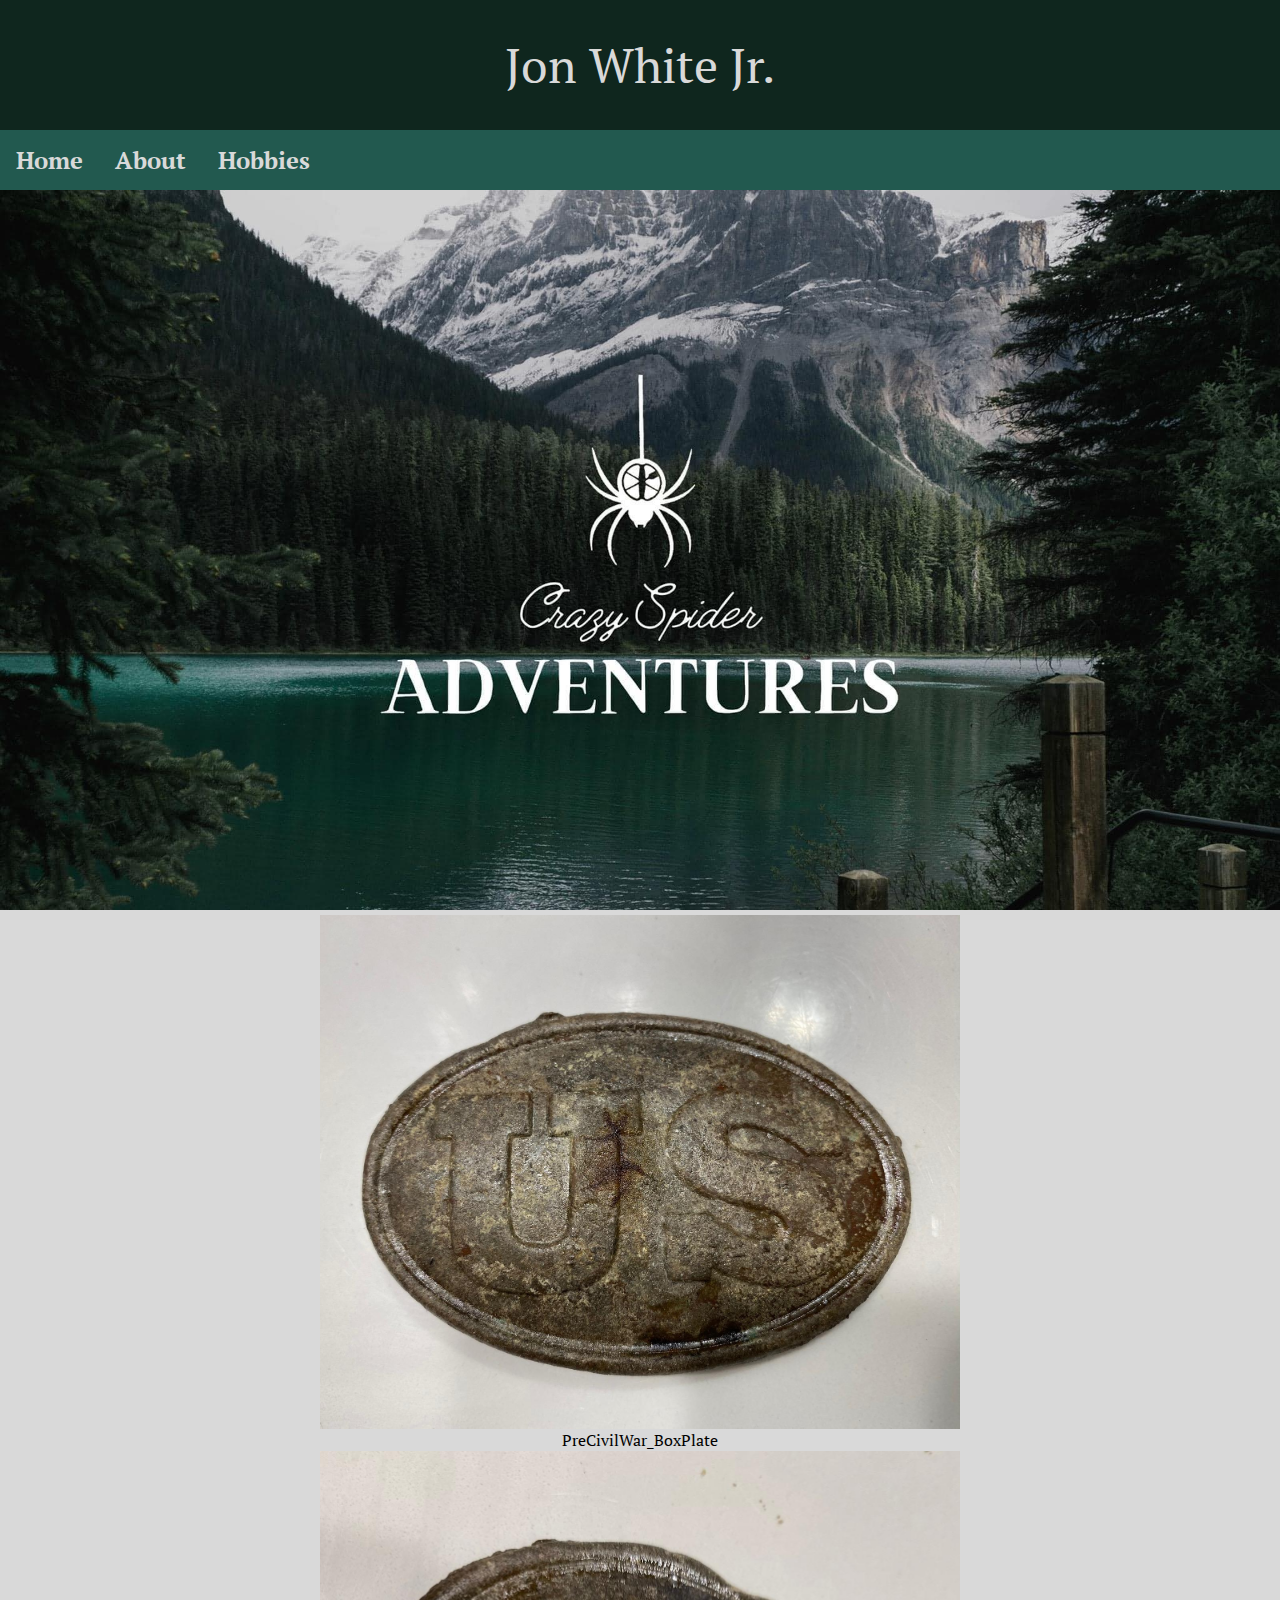
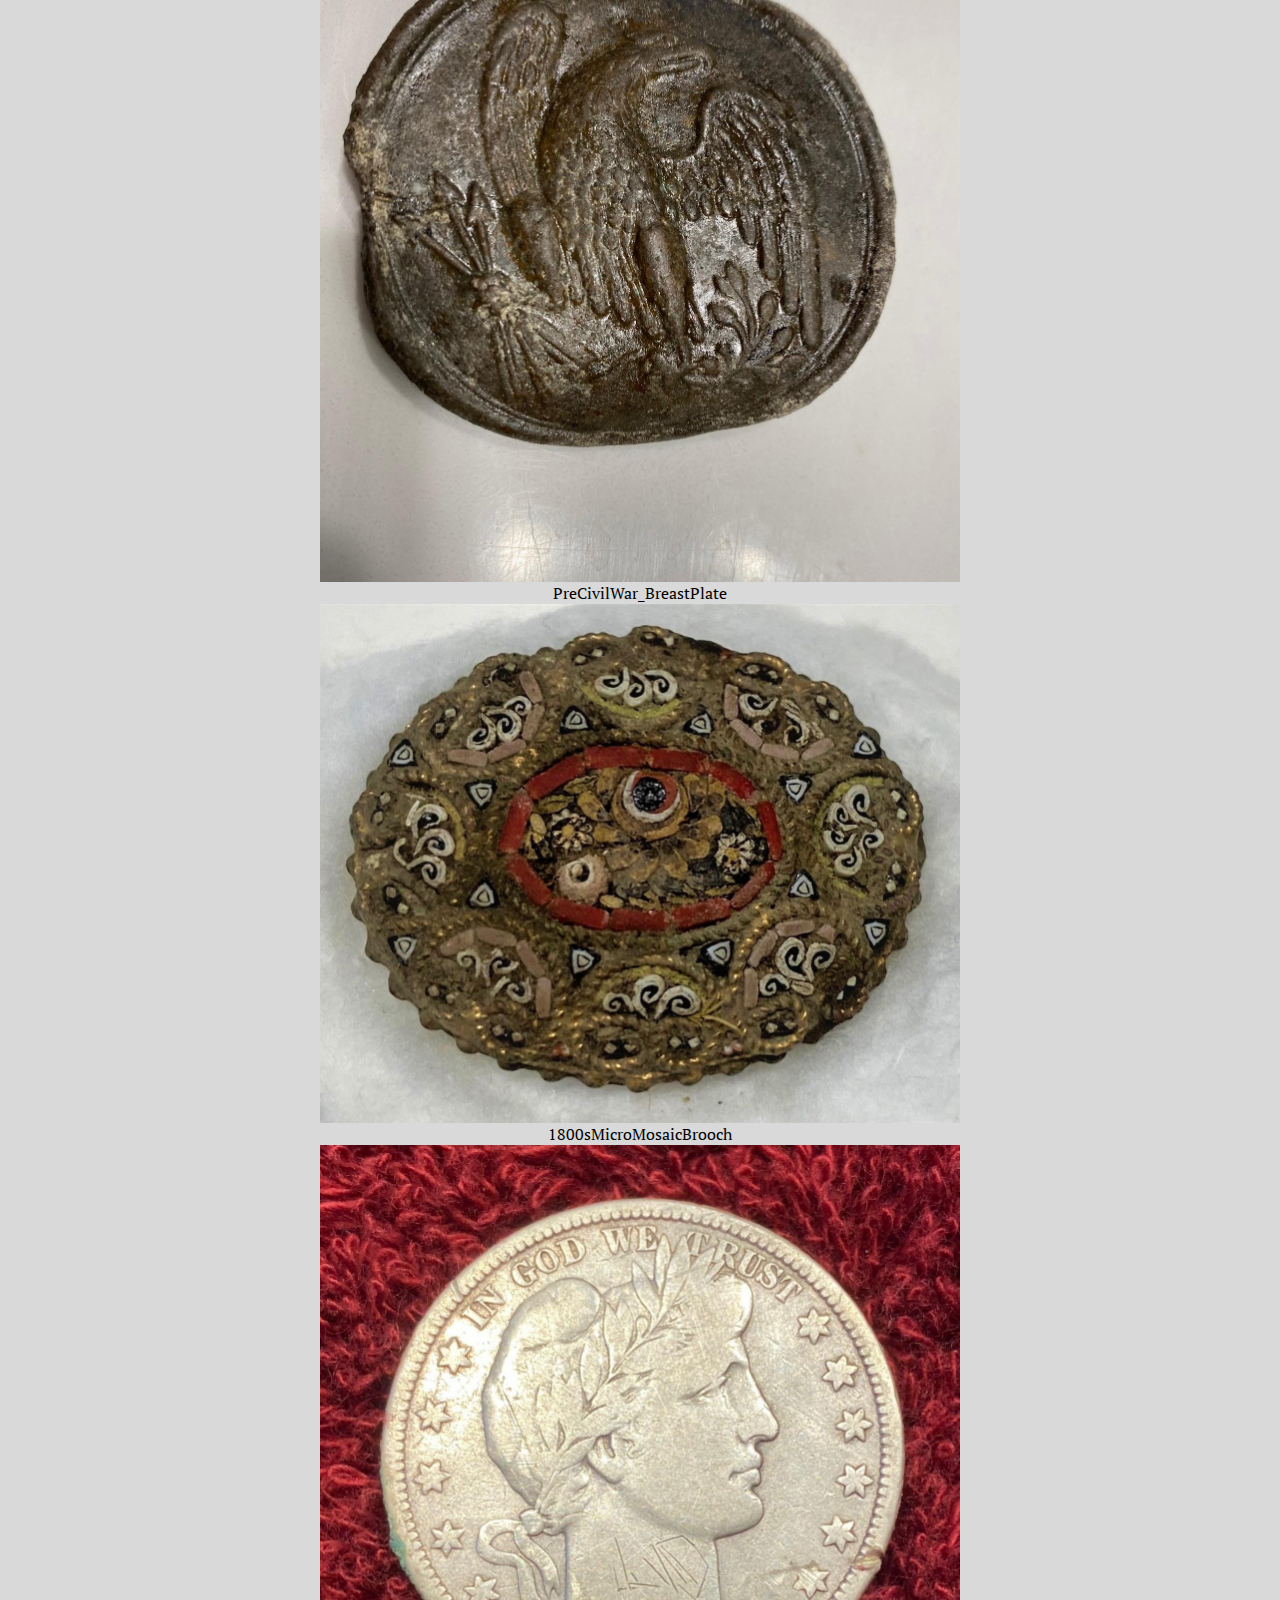
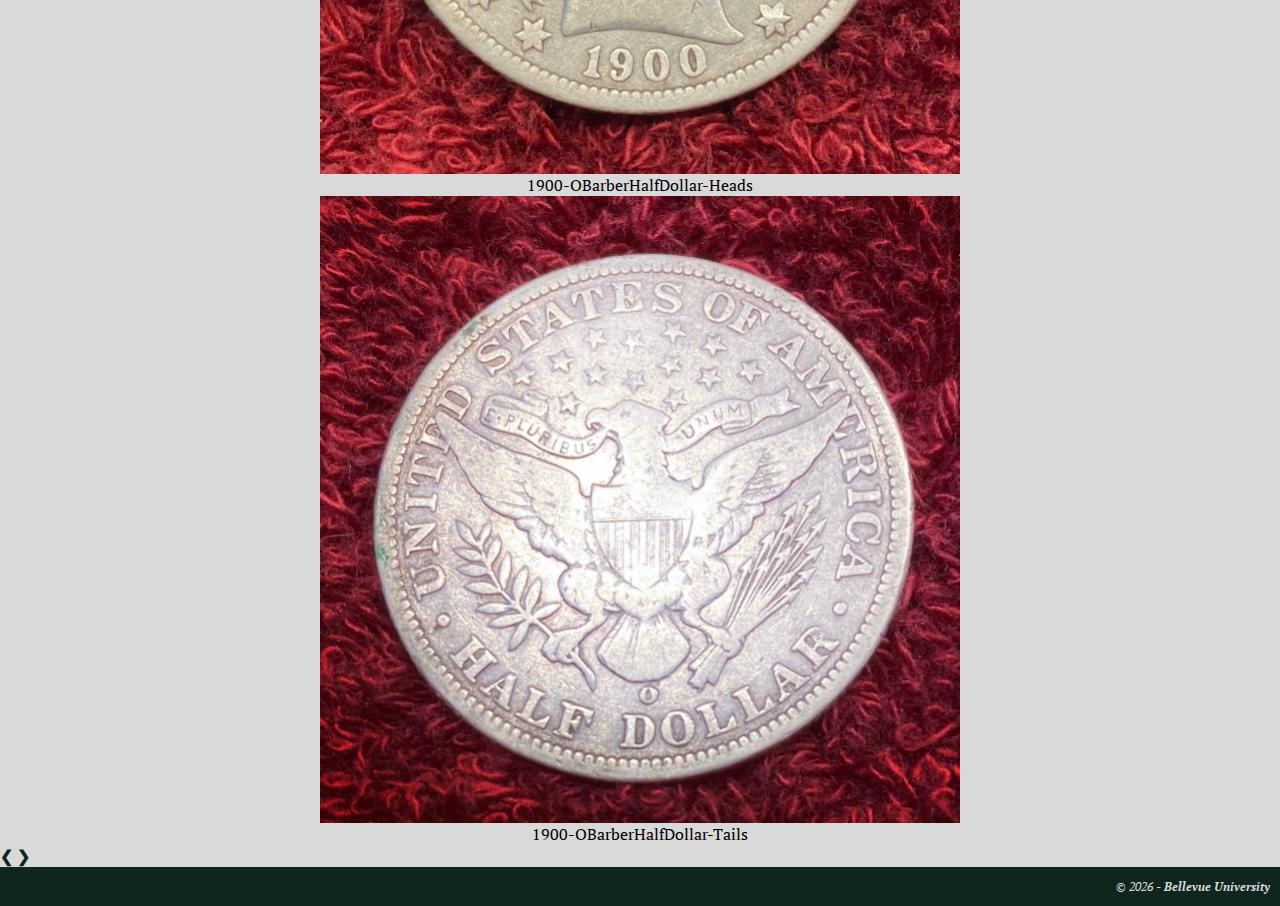
==== index.html @ c967c0a4 "fixed index page" ====
<!DOCTYPE html>
<html lang="en">
<head>
    <title>CSD 340 Web Development with HTML and CSS</title>
    <link rel="stylesheet" type="text/css" href="bioSite.css">
    <link href="https://fonts.googleapis.com/css2?family=Ms+Madi&family=PT+Serif:wght@400;700&display=swap" rel="stylesheet">
</head>
<body>
    <div>
        <header>
            <h1>Jon White Jr.</h1>
        </header>
        <div id="navbar">
            <a href="index.html">Home</a>
            <a href="about.html">About</a>
            <a href="hobbies.html">Hobbies</a>
        </div>
        <div id="header-photo">
            <center><img src="pics/Header_Photo.jpg" ></center>
        </div>
        <div id="slideshow-container">
            <div class="mySlides fade">
                <img src="pics/PreCivilWar_BoxPlate.jpg" style="width:100%">
                <center>PreCivilWar_BoxPlate</center>
            </div>
    
            <div class="mySlides fade">
                <img src="pics/PreCivilWar_BreastPlate.jpg" style="width:100%">
                <center>PreCivilWar_BreastPlate</center>
            </div>
    
            <div class="mySlides fade">
                <img src="pics/1800sMicroMosaicBrooch.jpg" style="width:100%">
                <center>1800sMicroMosaicBrooch</center>
            </div>
    
            <div class="mySlides fade">
                <img src="pics/1900-OBarberHalfDollar-Heads.jpg" style="width:100%">
                <center>1900-OBarberHalfDollar-Heads</center>
            </div>
    
            <div class="mySlides fade">
                <img src="pics/1900-OBarberHalfDollar-Tails.jpg" style="width:100%">
                <center>1900-OBarberHalfDollar-Tails</center>
            </div>
    
            <a class="prev" onclick="plusSlides(-1)">&#10094;</a>
            <a class="next" onclick="plusSlides(1)">&#10095;</a>
        </div>
        <div style="text-align:center">
            <span class="dot" onclick="currentSlide(1)"></span>
            <span class="dot" onclick="currentSlide(2)"></span>
            <span class="dot" onclick="currentSlide(3)"></span>
            <span class="dot" onclick="currentSlide(4)"></span>
            <span class="dot" onclick="currentSlide(5)"></span>
        </div>
        <footer>
            <p>
                &copy; <script>document.write(new Date().getFullYear())</script> - 
                <a href="https://www.bellevue.edu/" target="_blank">Bellevue University</a>
            </p>
        </footer>
    </div>
    
</body>
</html>
---- bioSite.css ----
html, body {
    padding:0; 
    margin:0; 
    height:100%;
    background-color: #d9d9d9;
}

body {
    font-family: "PT Serif", "Ms Madi";
}

header {
    background-color: #0F261E;
    color: #d9d9d9;
    padding: 1px;
    text-align: center;
}

h1 {
    font-weight: 400;
    font-size: 48px;
}

h2 {
    padding: 10px;
}

#navbar {
    overflow: hidden;
    background-color: #22594F;
}

#navbar a {
    float: left;
    display: block;
    color: #d9d9d9;
    text-align: center;
    padding: 14px 16px;
    text-decoration: none;
    font-size: 24px;
}

#navbar a:hover {
    background-color: #485059;
    color: #d9d9d9;
    
}

#header-photo img {
    background-color: #0F261E;
    max-width: 100%;
    max-height: 100vh;
    margin: auto;
}

#slideshow-container img {
    max-width: 50%;
    display: block;
    margin-left: auto;
    margin-right: auto;
}

#bio-container {
    background-color: #d9d9d9;
}

#bio-container div {
    padding: 10px;
}

#bio-portrait {
    float: right;
    height: 20%;
    width: 20%;
}

#hobby-container {
    background-color: #d9d9d9;
}

#hobby-container img {
    max-width: 90%;
    display: block;
    margin-left: auto;
    margin-right: auto;
}

#hobby-container center {
    padding: 10px;
}

a {
    color: #0F261E;
    text-decoration: none;
    font-weight: bold;
}

a:hover {
    text-decoration: underline;
}

a:visited {
    color: white;
}

footer {
    background-color: #0F261E;
    position: absolute;
    width: 100%;
}

footer p {
    color: #d9d9d9;
    font-weight: 400;
    float: right;
    padding-right: 10px;
    font-style: italic;
    font-size: .75em;
}

footer a {
    text-decoration: none;
    color: #d9d9d9;
}

footer a:hover {
    text-decoration: underline;
}
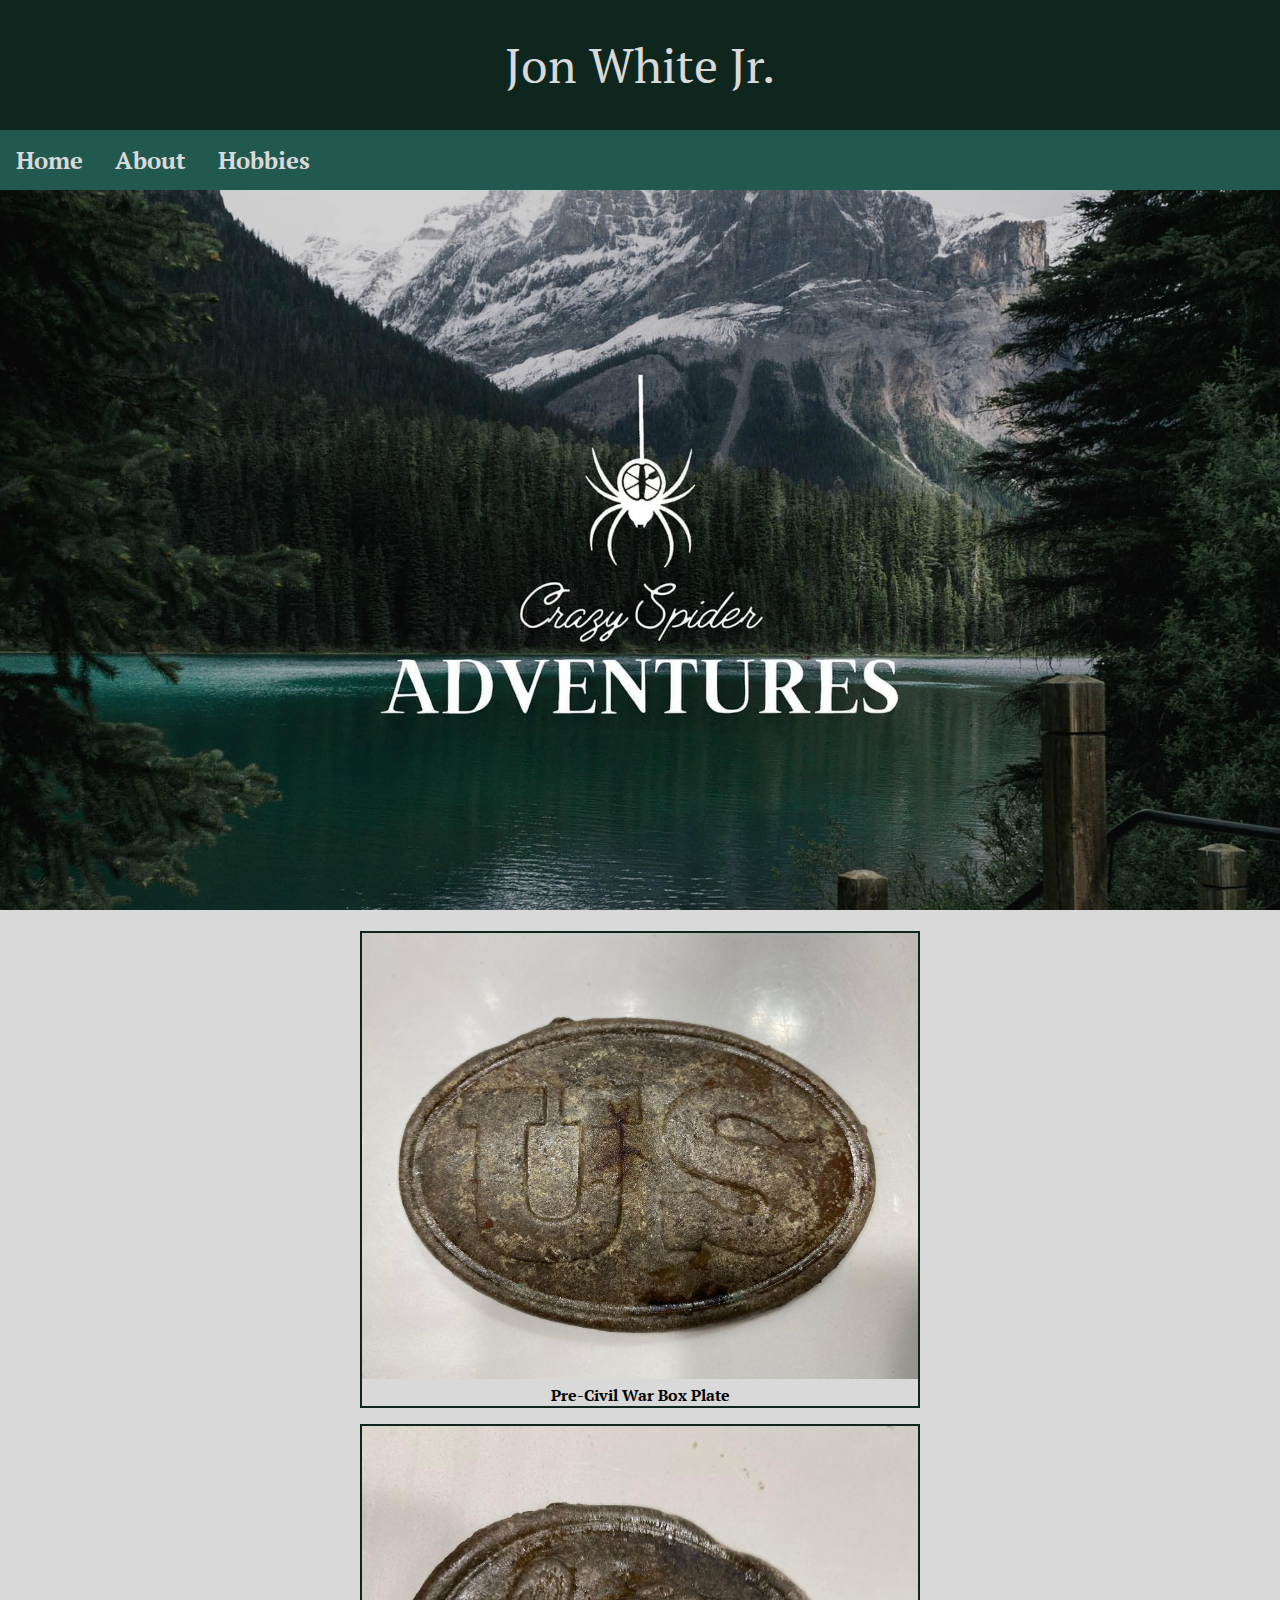
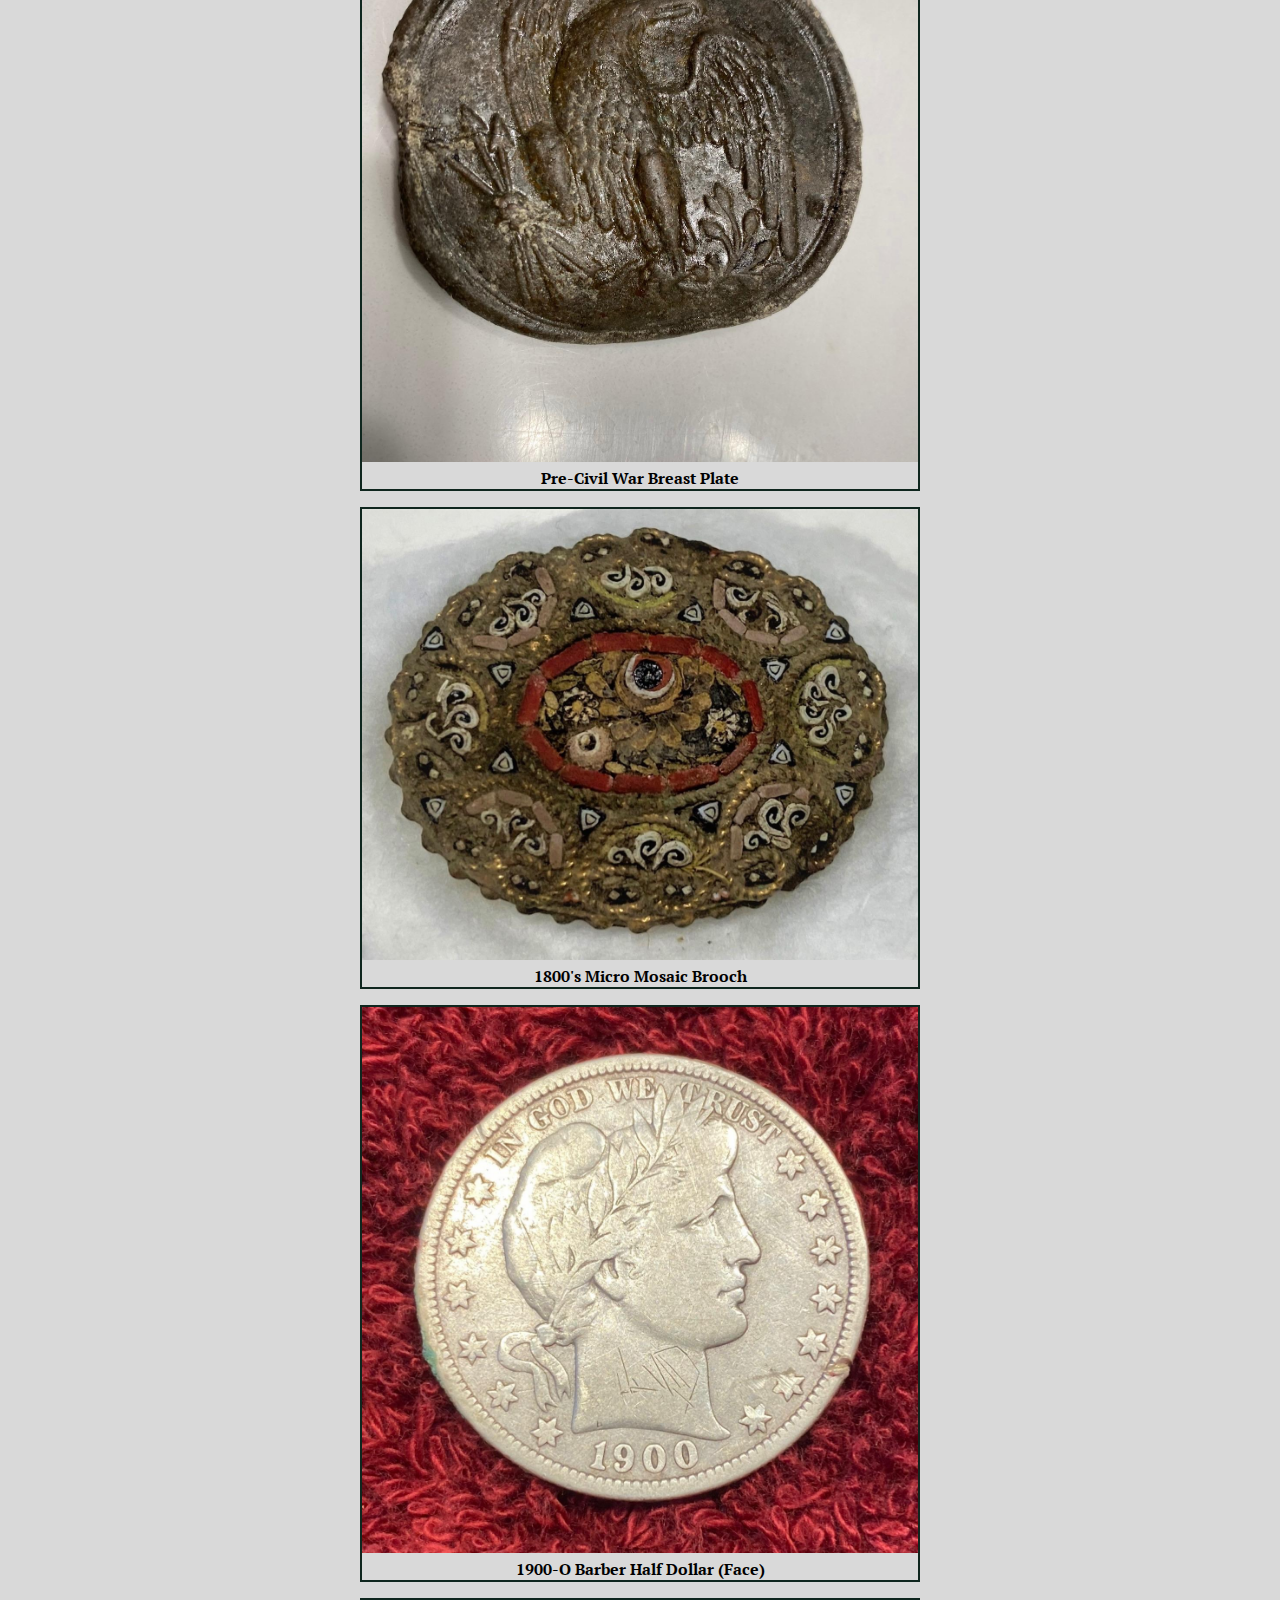
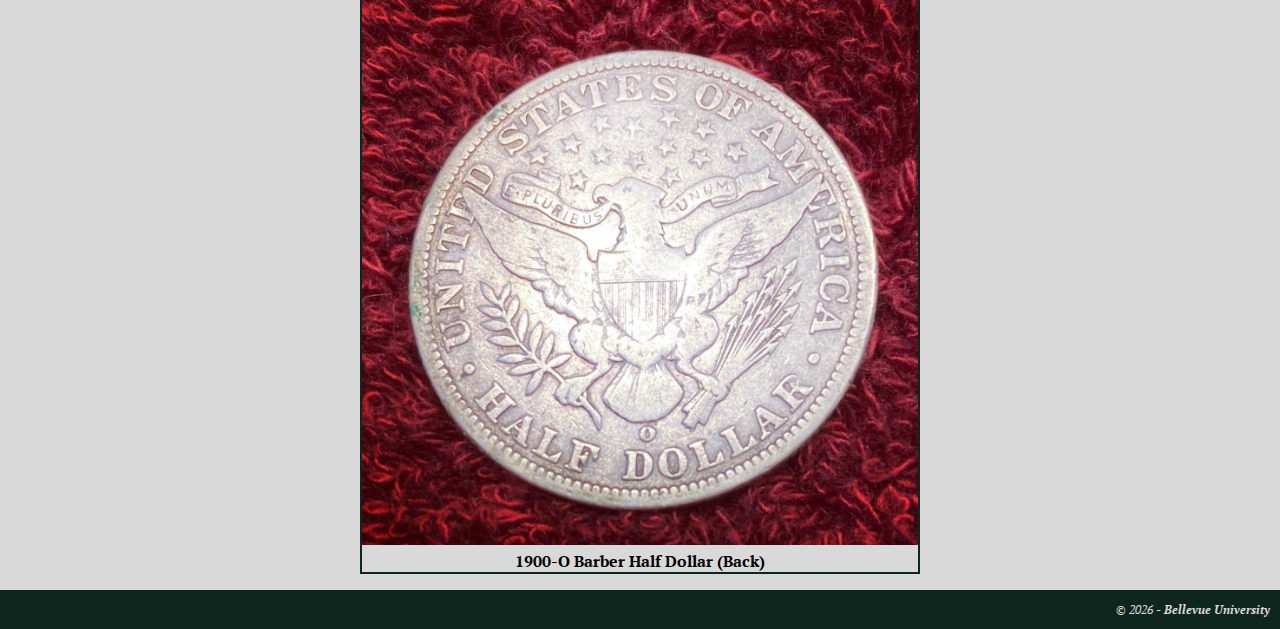
==== commit 73bd9846: "commit for peer review" ====
--- a/index.html
+++ b/index.html
@@ -16,43 +16,33 @@
             <a href="hobbies.html">Hobbies</a>
         </div>
         <div id="header-photo">
-            <center><img src="pics/Header_Photo.jpg" ></center>
+            <img src="pics/Header_Photo.jpg" >
         </div>
-        <div id="slideshow-container">
-            <div class="mySlides fade">
+        <div id="figure-container">
+            <figure class="myImage">
                 <img src="pics/PreCivilWar_BoxPlate.jpg" style="width:100%">
-                <center>PreCivilWar_BoxPlate</center>
-            </div>
+                <figcaption>Pre-Civil War Box Plate</figcaption>
+            </figure>
     
-            <div class="mySlides fade">
+            <figure class="myImage">
                 <img src="pics/PreCivilWar_BreastPlate.jpg" style="width:100%">
-                <center>PreCivilWar_BreastPlate</center>
-            </div>
+                <figcaption>Pre-Civil War Breast Plate</figcaption>
+            </figure>
     
-            <div class="mySlides fade">
+            <figure class="myImage">
                 <img src="pics/1800sMicroMosaicBrooch.jpg" style="width:100%">
-                <center>1800sMicroMosaicBrooch</center>
-            </div>
+                <figcaption>1800's Micro Mosaic Brooch</figcaption>
+            </figure>
     
-            <div class="mySlides fade">
+            <figure class="myImage">
                 <img src="pics/1900-OBarberHalfDollar-Heads.jpg" style="width:100%">
-                <center>1900-OBarberHalfDollar-Heads</center>
-            </div>
+                <figcaption>1900-O Barber Half Dollar (Face)</figcaption>
+            </figure>
     
-            <div class="mySlides fade">
+            <figure class="myImage">
                 <img src="pics/1900-OBarberHalfDollar-Tails.jpg" style="width:100%">
-                <center>1900-OBarberHalfDollar-Tails</center>
-            </div>
-    
-            <a class="prev" onclick="plusSlides(-1)">&#10094;</a>
-            <a class="next" onclick="plusSlides(1)">&#10095;</a>
-        </div>
-        <div style="text-align:center">
-            <span class="dot" onclick="currentSlide(1)"></span>
-            <span class="dot" onclick="currentSlide(2)"></span>
-            <span class="dot" onclick="currentSlide(3)"></span>
-            <span class="dot" onclick="currentSlide(4)"></span>
-            <span class="dot" onclick="currentSlide(5)"></span>
+                <figcaption>1900-O Barber Half Dollar (Back)</figcaption>
+            </figure>
         </div>
         <footer>
             <p>
--- a/bioSite.css
+++ b/bioSite.css
@@ -24,6 +24,7 @@
 
 h2 {
     padding: 10px;
+    padding-left: 40px;
 }
 
 #navbar {
@@ -49,16 +50,25 @@
 
 #header-photo img {
     background-color: #0F261E;
-    max-width: 100%;
-    max-height: 100vh;
-    margin: auto;
+    width: 100%;
+    margin-left: auto;
+    margin-right: auto;
 }
 
-#slideshow-container img {
+#figure-container {
     max-width: 50%;
     display: block;
     margin-left: auto;
     margin-right: auto;
+}
+
+#figure-container figcaption {
+    text-align: center;
+    font-weight: 600;
+}
+
+.myImage {
+    border: 2px solid #0F261E;
 }
 
 #bio-container {
@@ -66,28 +76,28 @@
 }
 
 #bio-container div {
-    padding: 10px;
+    padding-left: 40px;
+    padding-right: 40px;
+}
+
+#bio-container div p {
+    text-indent: 40px;
 }
 
 #bio-portrait {
     float: right;
     height: 20%;
     width: 20%;
+    padding: 20px;
 }
 
 #hobby-container {
-    background-color: #d9d9d9;
-}
-
-#hobby-container img {
-    max-width: 90%;
+    max-width: 50%;
     display: block;
     margin-left: auto;
     margin-right: auto;
-}
-
-#hobby-container center {
-    padding: 10px;
+    text-align: center;
+    font-weight: 600;
 }
 
 a {
@@ -101,7 +111,7 @@
 }
 
 a:visited {
-    color: white;
+    color: #22594F;
 }
 
 footer {
@@ -127,3 +137,8 @@
 footer a:hover {
     text-decoration: underline;
 }
+
+.footer-fixed {
+    position: fixed;
+    bottom: 0;
+}
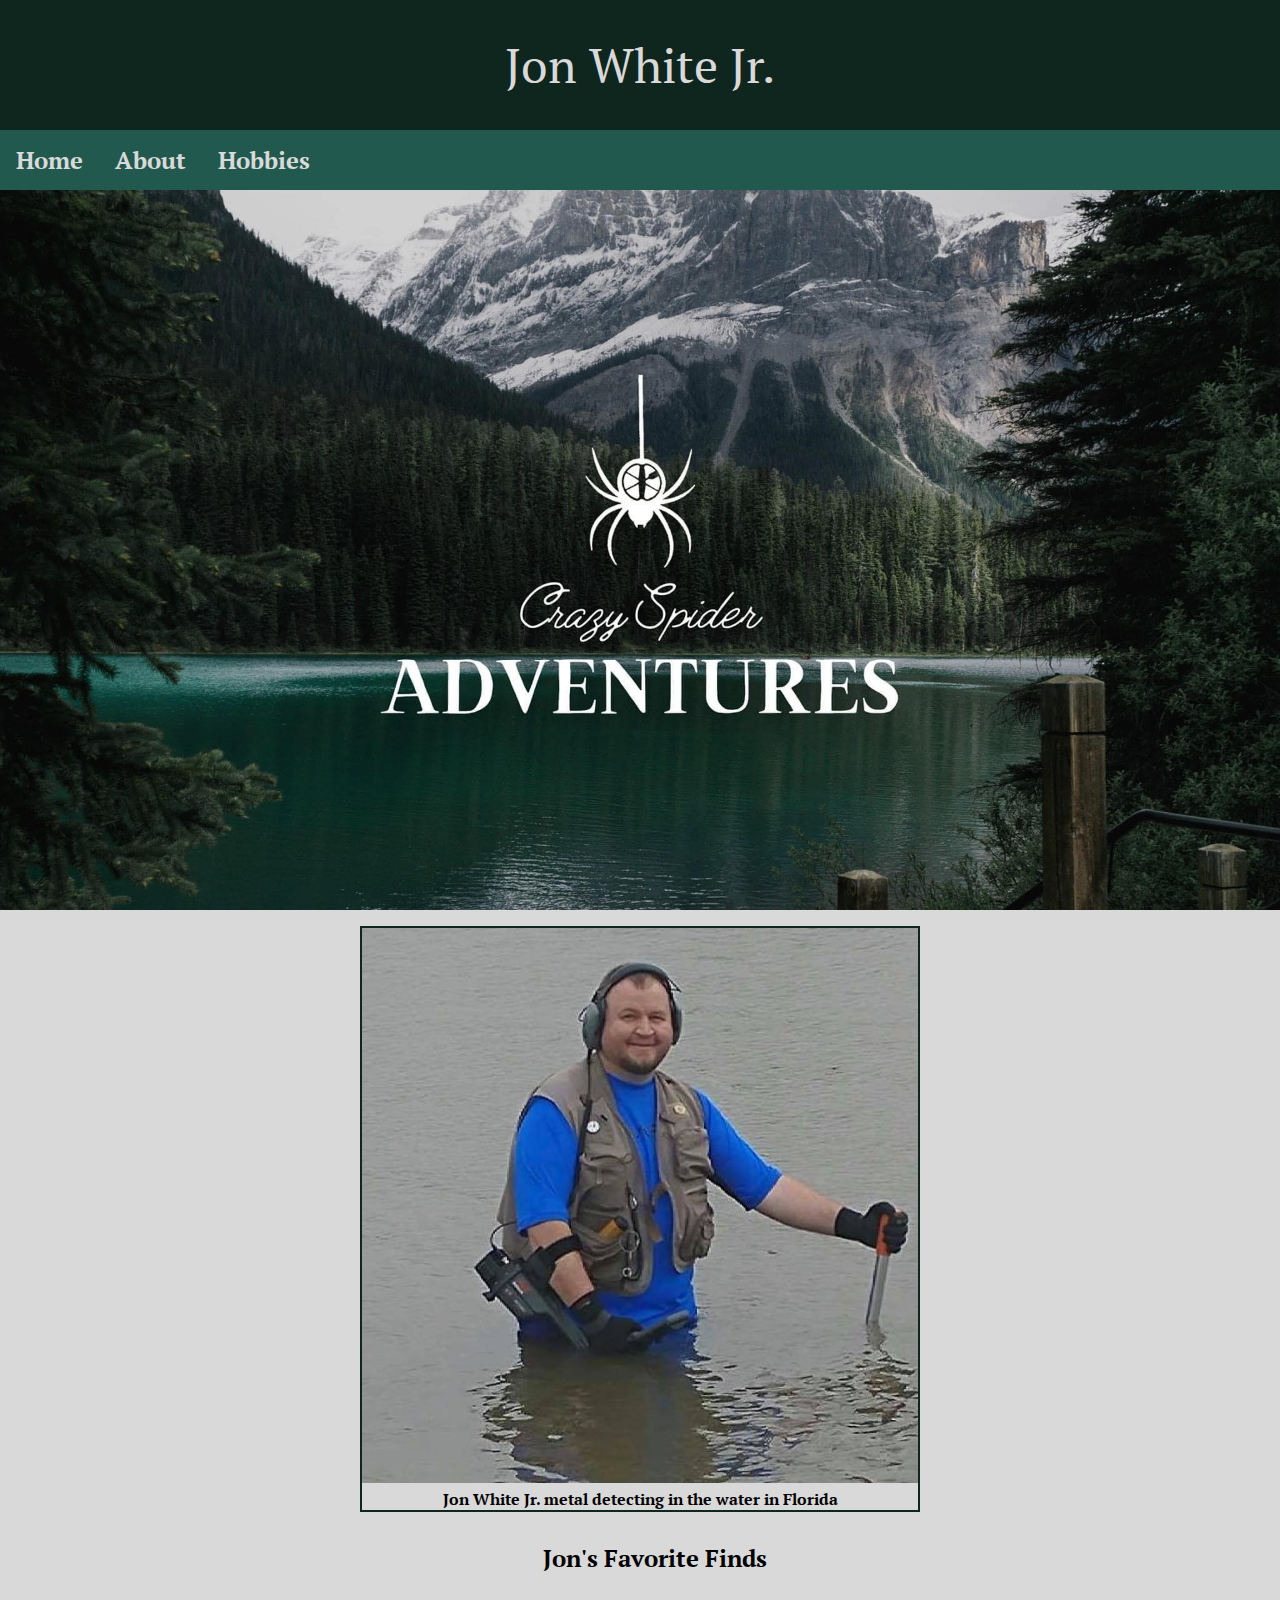
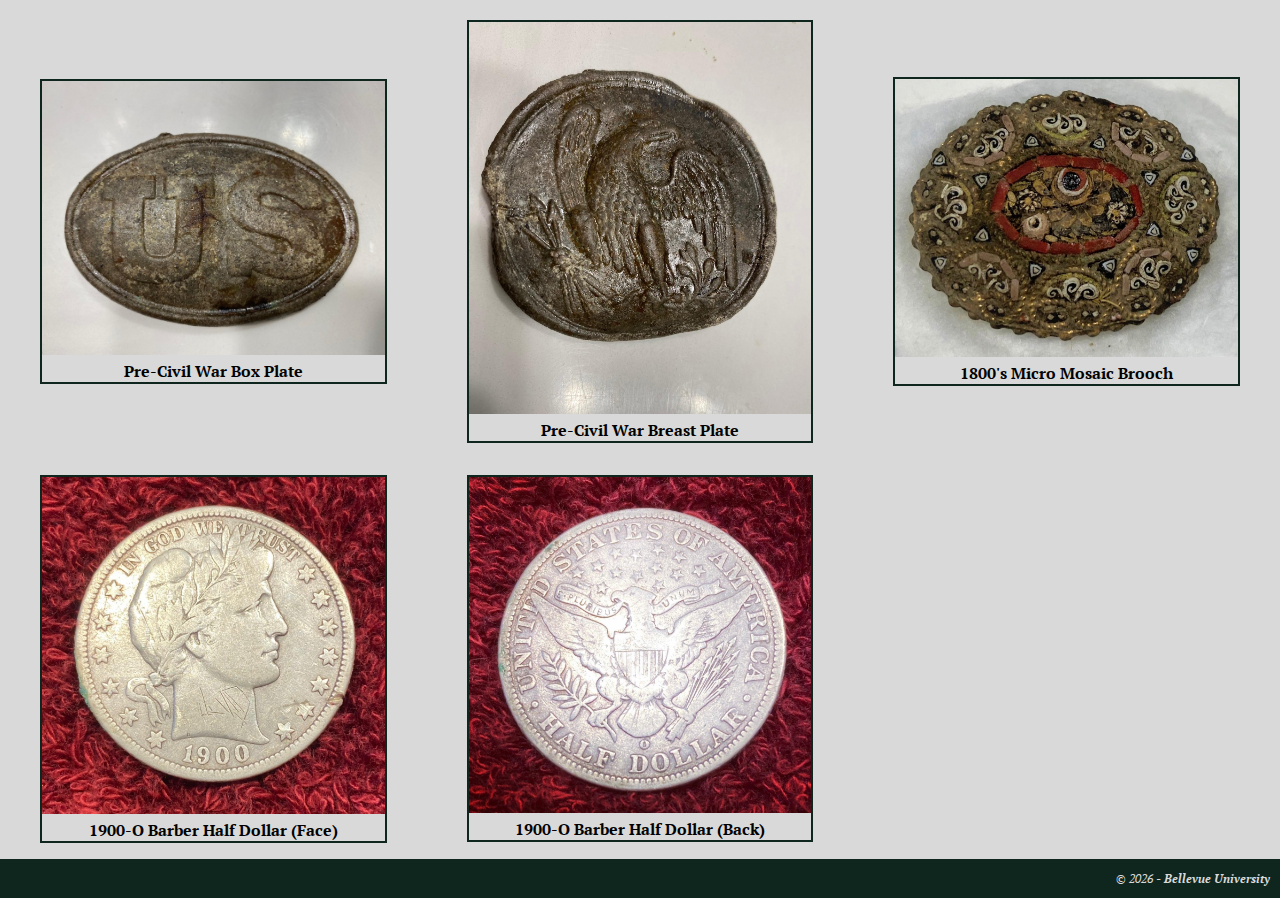
==== commit 5a6f70f3: "peer review adjustments" ====
--- a/index.html
+++ b/index.html
@@ -20,29 +20,36 @@
         </div>
         <div id="figure-container">
             <figure class="myImage">
-                <img src="pics/PreCivilWar_BoxPlate.jpg" style="width:100%">
+                <img src="pics/Jon_Portrait2.jpg" width="100%">
+                <figcaption>Jon White Jr. metal detecting in the water in Florida</figcaption>
+            </figure>
+        </div>
+        <h2 id="center">Jon's Favorite Finds</h2>
+        <div id="grid">
+            <figure>
+                <img src="pics/PreCivilWar_BoxPlate.jpg">
                 <figcaption>Pre-Civil War Box Plate</figcaption>
             </figure>
-    
-            <figure class="myImage">
-                <img src="pics/PreCivilWar_BreastPlate.jpg" style="width:100%">
+            <figure>
+                <img src="pics/PreCivilWar_BreastPlate.jpg">
                 <figcaption>Pre-Civil War Breast Plate</figcaption>
             </figure>
-    
-            <figure class="myImage">
-                <img src="pics/1800sMicroMosaicBrooch.jpg" style="width:100%">
+            <figure>
+                <img src="pics/1800sMicroMosaicBrooch.jpg">
                 <figcaption>1800's Micro Mosaic Brooch</figcaption>
             </figure>
-    
-            <figure class="myImage">
-                <img src="pics/1900-OBarberHalfDollar-Heads.jpg" style="width:100%">
+            <figure>
+                <img src="pics/1900-OBarberHalfDollar-Heads.jpg">
                 <figcaption>1900-O Barber Half Dollar (Face)</figcaption>
             </figure>
-    
-            <figure class="myImage">
-                <img src="pics/1900-OBarberHalfDollar-Tails.jpg" style="width:100%">
+            <figure>
+                <img src="pics/1900-OBarberHalfDollar-Tails.jpg">
                 <figcaption>1900-O Barber Half Dollar (Back)</figcaption>
             </figure>
+        </div>
+            
+    
+            
         </div>
         <footer>
             <p>
--- a/bioSite.css
+++ b/bioSite.css
@@ -48,27 +48,47 @@
     
 }
 
-#header-photo img {
-    background-color: #0F261E;
-    width: 100%;
-    margin-left: auto;
-    margin-right: auto;
+#header-photo {
+    background-color: #0d0d0d;
 }
 
-#figure-container {
-    max-width: 50%;
+#header-photo img {
+    width: 100%;
+    max-width: 1600px;
     display: block;
     margin-left: auto;
     margin-right: auto;
 }
 
-#figure-container figcaption {
+#center {
+    text-align: center;
+}
+
+#figure-container {
+    max-width: 50%;
+    margin-left: auto;
+    margin-right: auto;
+}
+
+figcaption {
     text-align: center;
     font-weight: 600;
 }
 
-.myImage {
+figure {
     border: 2px solid #0F261E;
+    display: block;
+}
+
+#grid {
+    display: grid;
+    grid-template-columns: 33.333% 33.333% 33.333%;
+    align-items: center;
+}
+
+#grid figure img {
+    width: 100%;
+    height: auto;
 }
 
 #bio-container {
@@ -92,12 +112,9 @@
 }
 
 #hobby-container {
-    max-width: 50%;
-    display: block;
-    margin-left: auto;
-    margin-right: auto;
-    text-align: center;
-    font-weight: 600;
+    display: grid;
+    grid-template-columns: 33.333% 33.333% 33.333%;
+    align-items: center;
 }
 
 a {
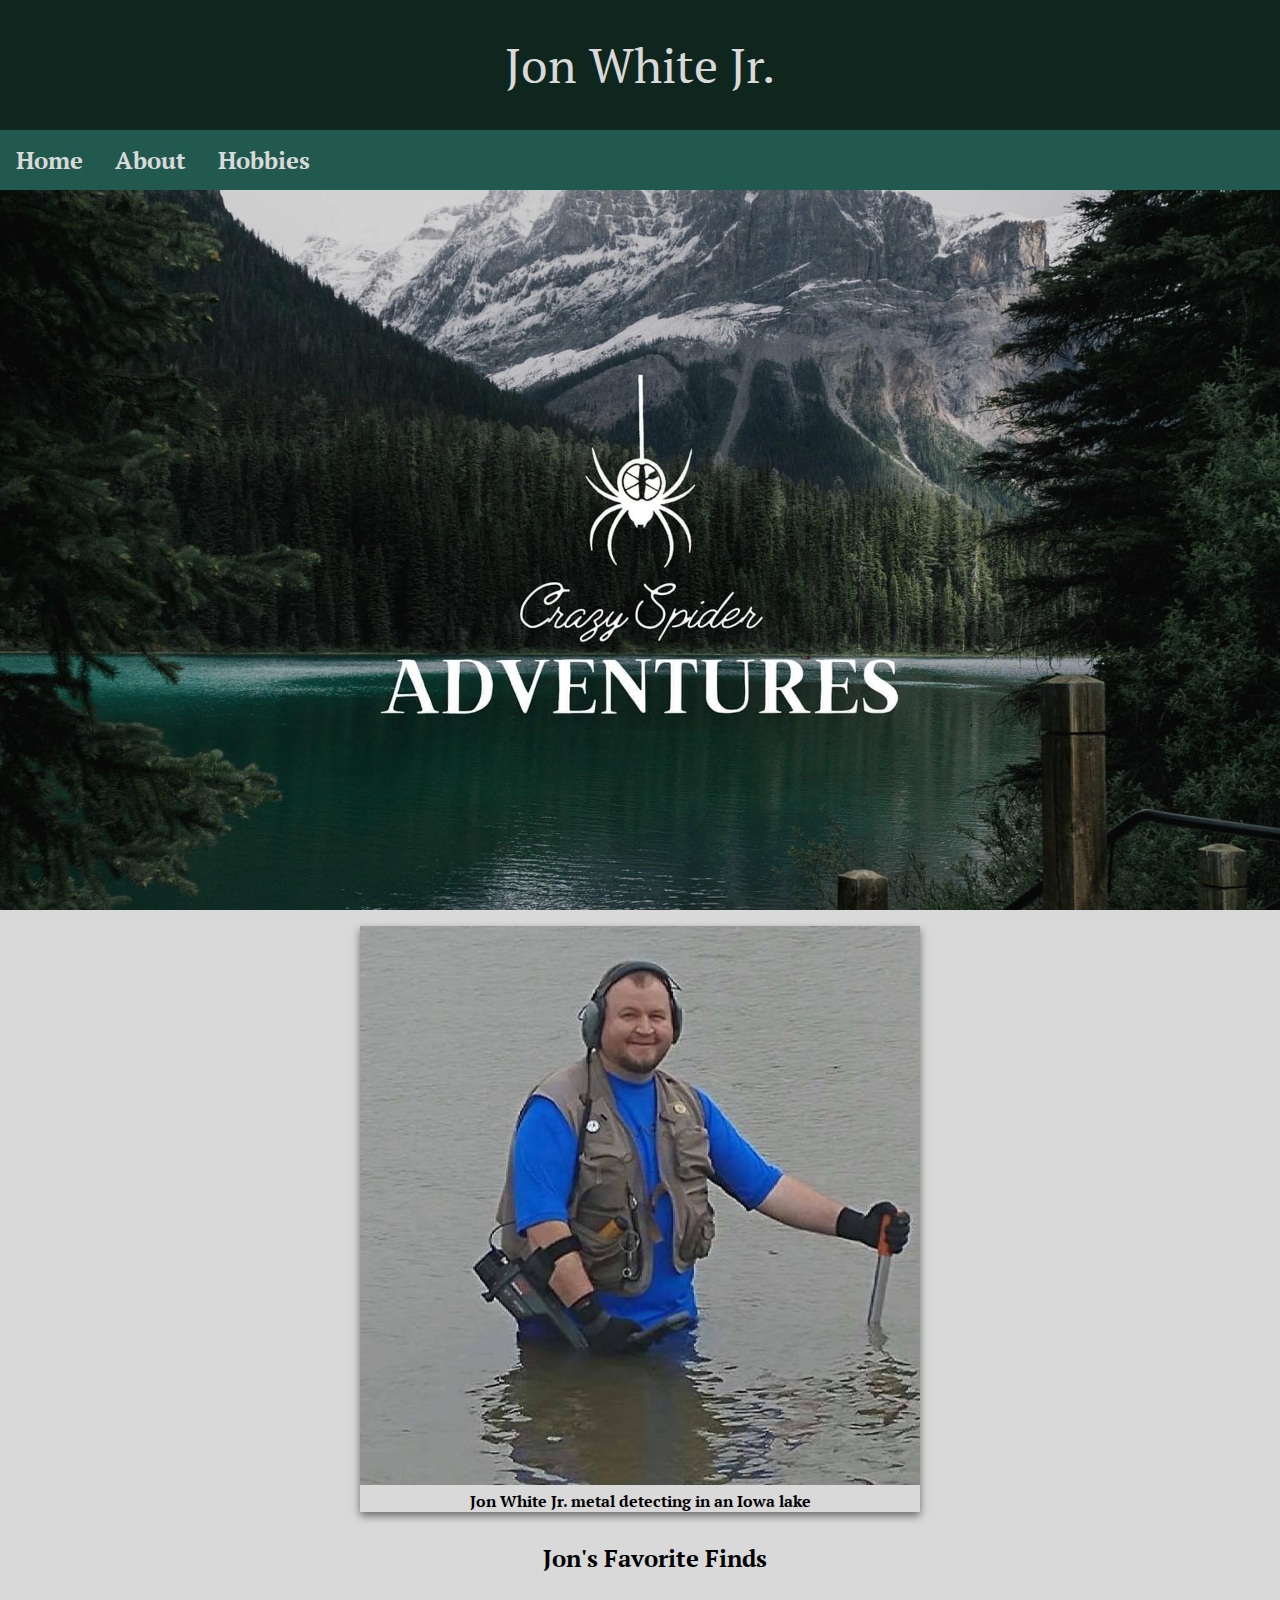
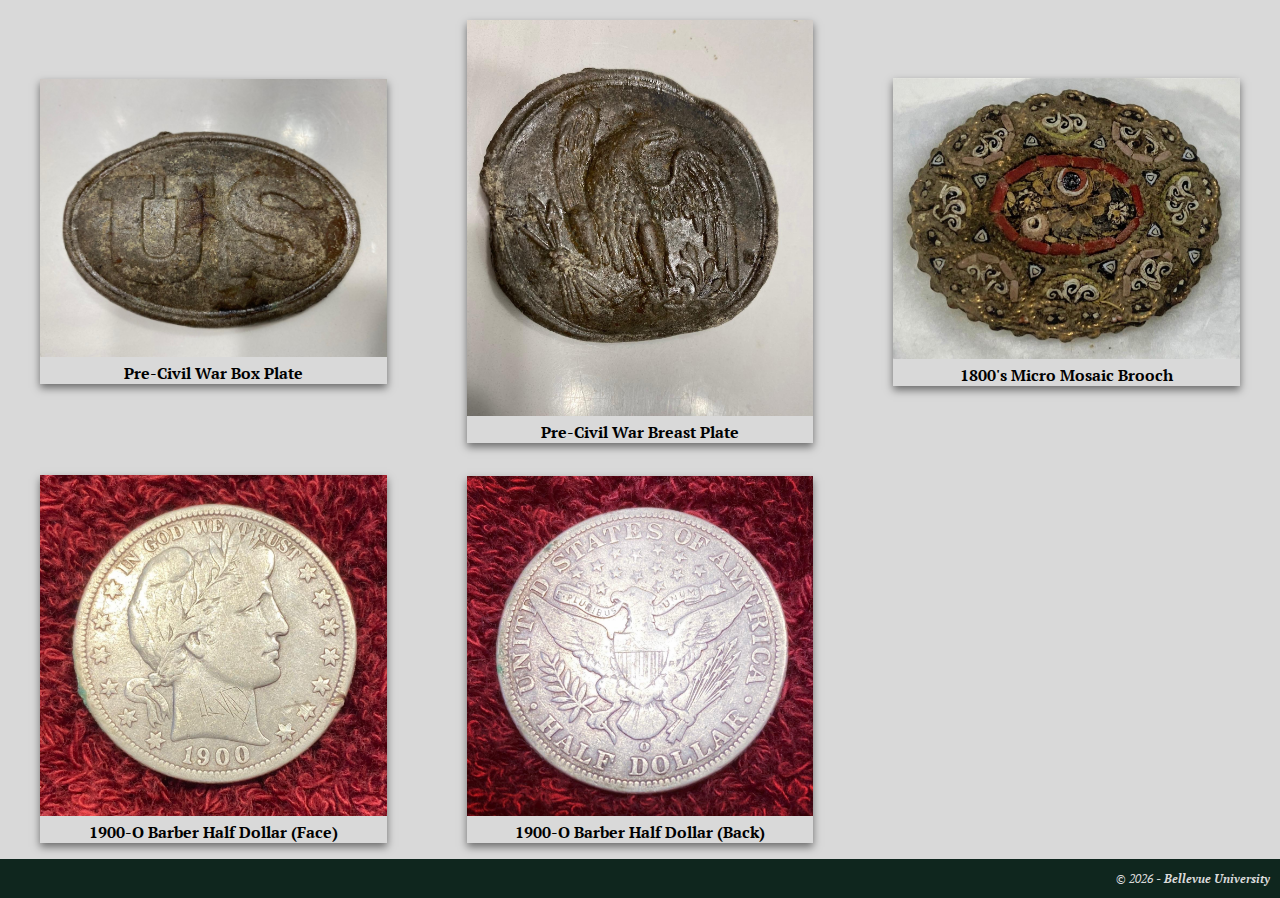
==== commit a828b156: "more peer review adjustments" ====
--- a/index.html
+++ b/index.html
@@ -21,7 +21,7 @@
         <div id="figure-container">
             <figure class="myImage">
                 <img src="pics/Jon_Portrait2.jpg" width="100%">
-                <figcaption>Jon White Jr. metal detecting in the water in Florida</figcaption>
+                <figcaption>Jon White Jr. metal detecting in an Iowa lake</figcaption>
             </figure>
         </div>
         <h2 id="center">Jon's Favorite Finds</h2>
--- a/bioSite.css
+++ b/bioSite.css
@@ -76,8 +76,12 @@
 }
 
 figure {
-    border: 2px solid #0F261E;
+    box-shadow: 0 4px 8px 0 rgba(0, 0, 0, .5);
     display: block;
+}
+
+.myImage img {
+    width: 100%;
 }
 
 #grid {
@@ -93,6 +97,8 @@
 
 #bio-container {
     background-color: #d9d9d9;
+    padding-left: 15%;
+    padding-right: 15%;
 }
 
 #bio-container div {
@@ -106,15 +112,16 @@
 
 #bio-portrait {
     float: right;
-    height: 20%;
-    width: 20%;
-    padding: 20px;
+    height: 25%;
+    padding-left: 10px;
+    padding-bottom: 10px;
+    max-height: 400px;
 }
 
 #hobby-container {
     display: grid;
     grid-template-columns: 33.333% 33.333% 33.333%;
-    align-items: center;
+    align-items: start
 }
 
 a {
